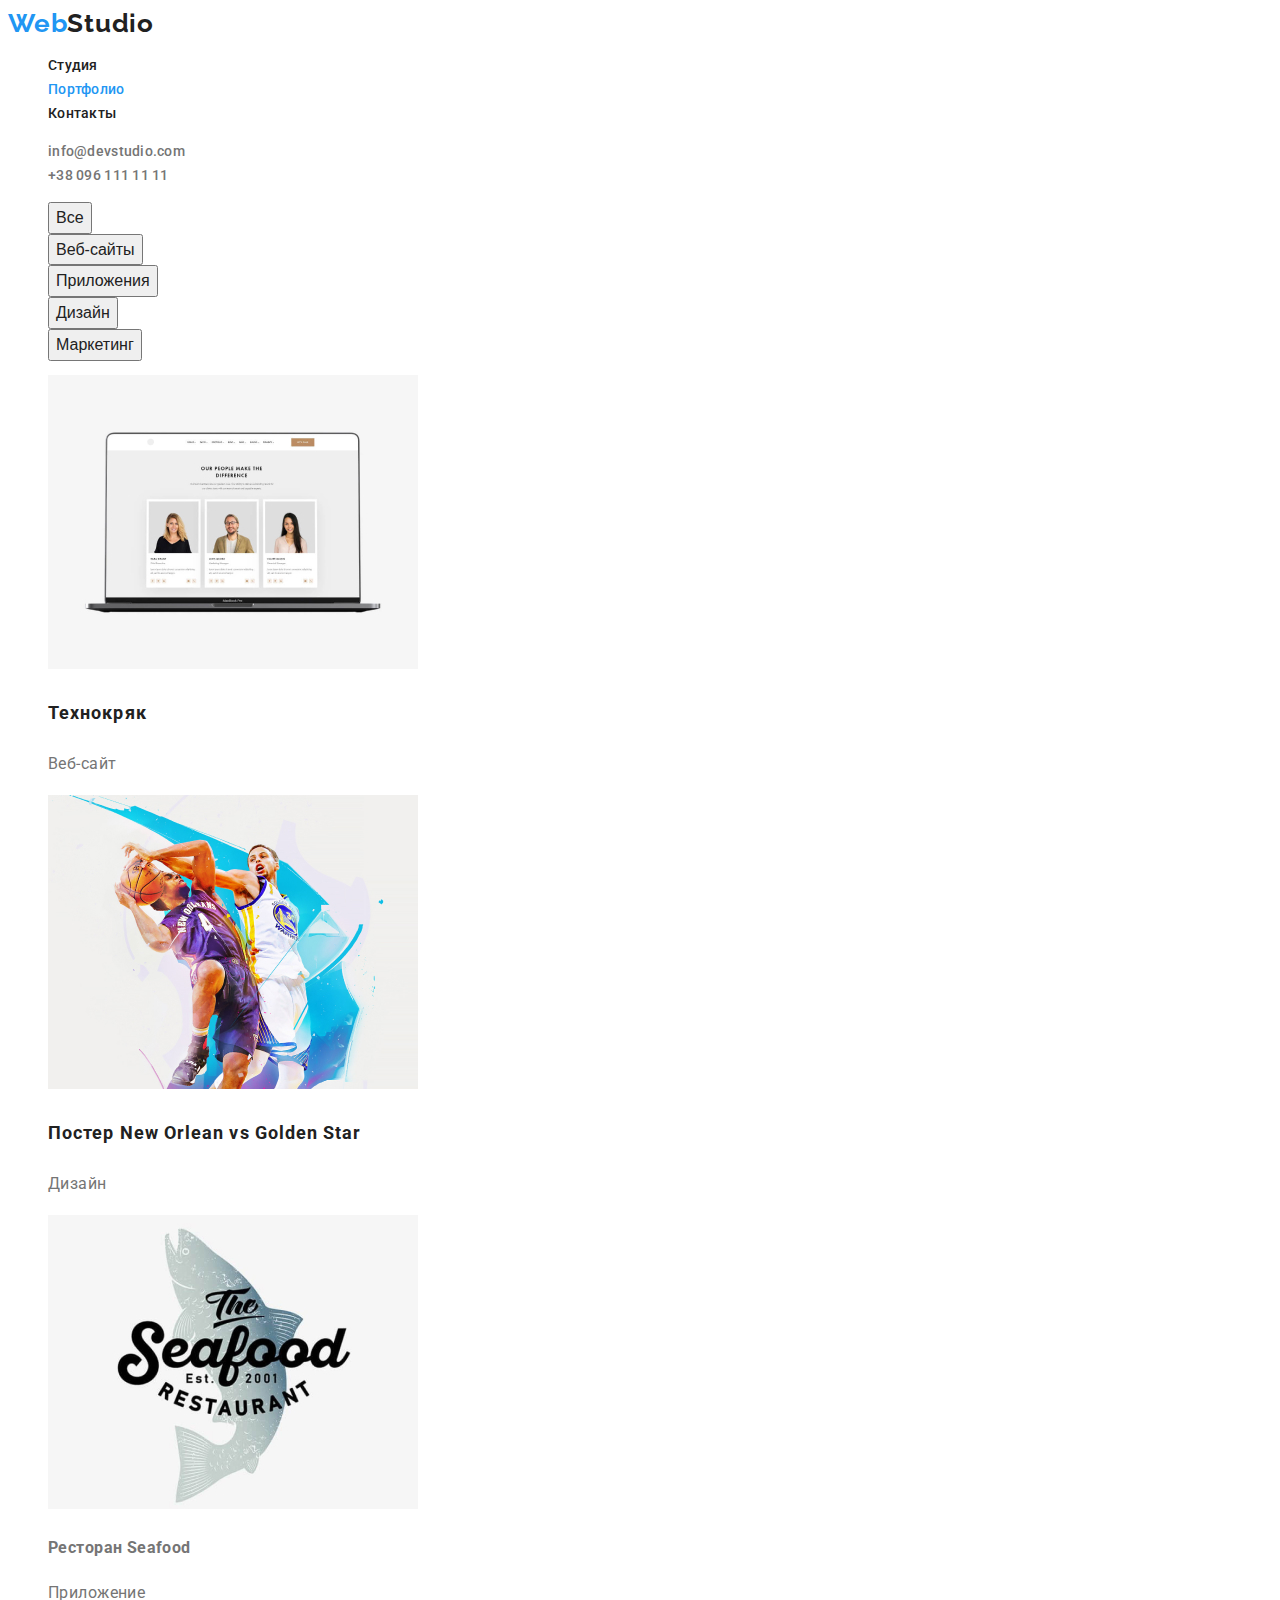
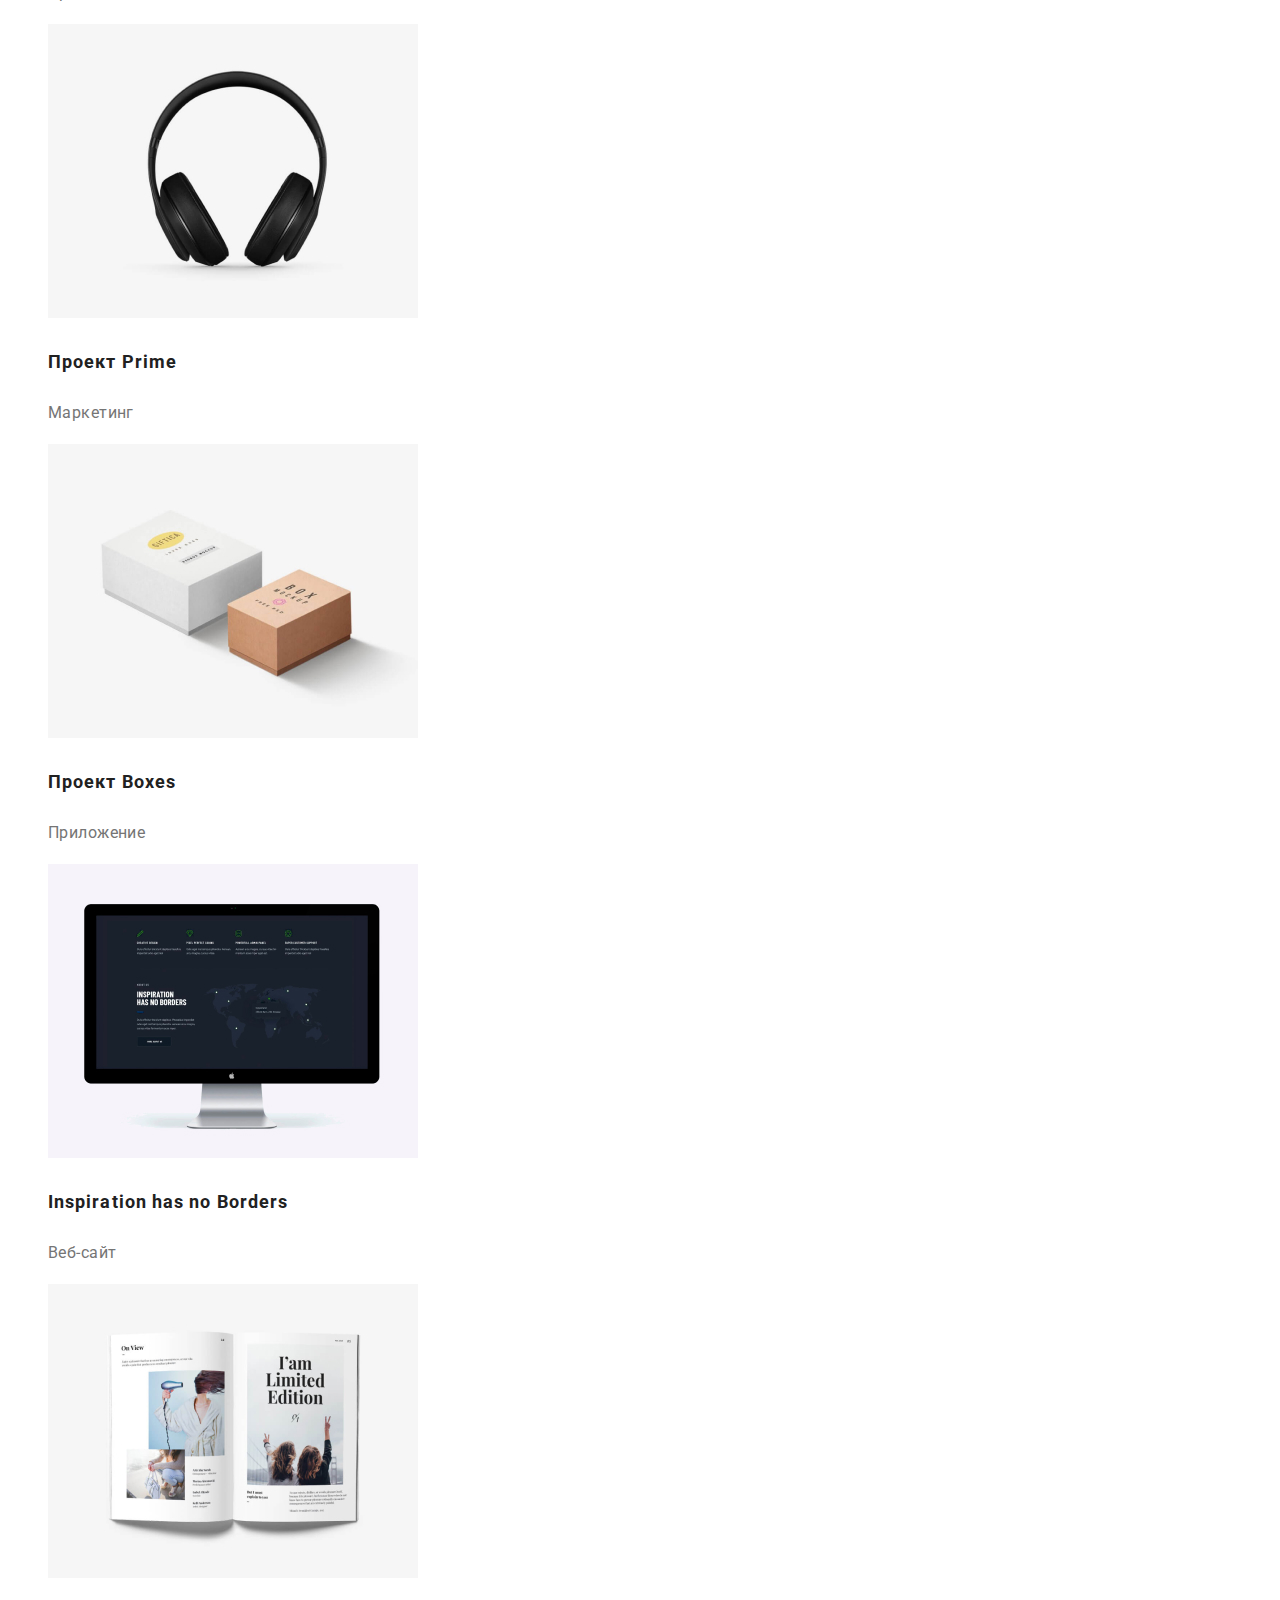
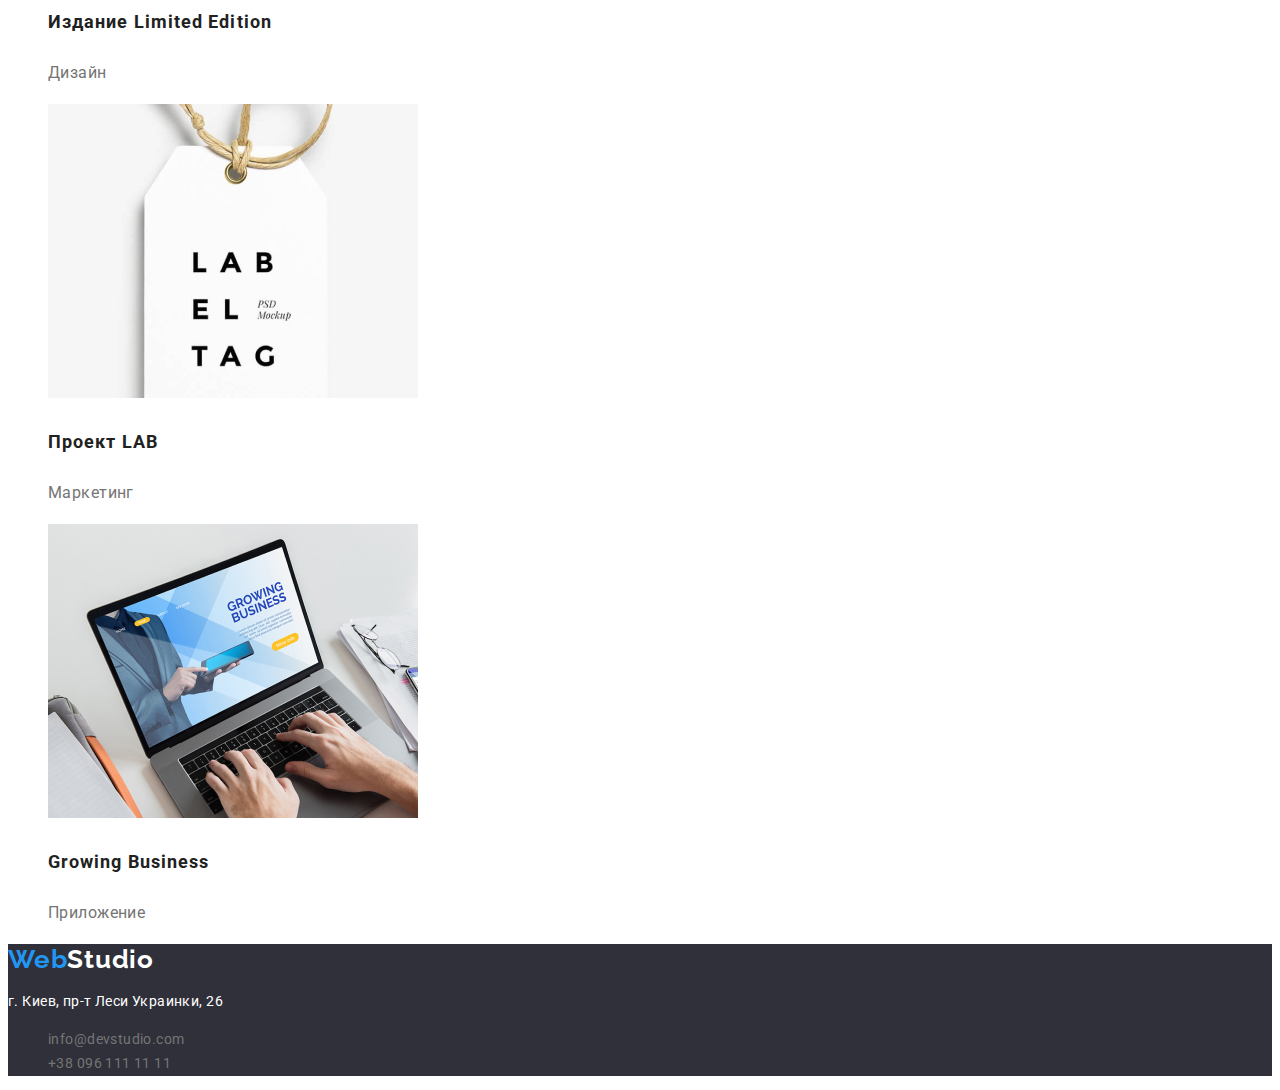
==== portfolio.html @ 4ecb0c6a "выполненая дз2" ====
<!DOCTYPE html>
<html lang="ru">

<head>
    <meta charset="UTF-8">
    <meta http-equiv="X-UA-Compatible" content="IE=edge">
    <meta name="viewport" content="width=device-width, initial-scale=1.0">
    <title>Портфолио</title>
    <link href="./css/styles.css" rel="stylesheet">
    <link rel="preconnect" href="https://fonts.googleapis.com">
    <link rel="preconnect" href="https://fonts.gstatic.com" crossorigin>
    <link href="https://fonts.googleapis.com/css2?family=Raleway:wght@700&family=Roboto:wght@400;500;700;900&display=swap"
        rel="stylesheet">
</head>

<body>
<header>
    <nav class="site-nav">
        <a lang="en" class="logo" href="">Web<span class="logo-black">Studio</span></a>
        <ul class="list-item">
            <li>
                <a class="link" href="./index.html">Студия</a>
            </li>
            <li>
                <a class="link current-page" href="./portfolio.html">Портфолио</a>
            </li>
            <li>
                <a class="link" href="">Контакты</a>
            </li>
        </ul>
    </nav>

    <ul class="contacts-head list-item">
        <li><a class="link" href="mailto:info@devstudio.com">info@devstudio.com</a></li>
        <li><a class="link" href="tel:+380961111111">+38 096 111 11 11</a></li>
    </ul>
</header>

    <main class="portfolio">
        <ul class="list-item">
            <li> <button type="button" class="button">Все</button></li>
            <li> <button type="button" class="button">Веб-сайты</button></li>
            <li> <button type="button" class="button">Приложения</button></li>
            <li> <button type="button" class="button">Дизайн</button></li>
            <li> <button type="button" class="button">Маркетинг</button></li>
        </ul>

        <ul class="list-item">
            <li><img src="./images/portfolio/portfolio1.jpg" alt="ноутбук с открытым веб-сайтом" width="370"> 
                <h3 class="title">Технокряк</h3>
                <p class="text">Веб-сайт</p>            
            </li>
            <li><img src="./images/portfolio/portfolio2.jpg" alt="2 игрока клубов Нью-Орлеанс и Голден Стар играют в баскетбол" width="370">
                <h3 class="title">Постер New Orlean vs Golden Star</h3>
                <p class="text">Дизайн</p>
            </li>
            <li><img src="./images/portfolio/portfolio3.jpg" alt="логотип ресторана Сиафуд" width="370">
                <h3>Ресторан Seafood</h3>
                <p class="text">Приложение</p>
            </li>
            <li><img src="./images/portfolio/portfolio4.jpg" alt="наушники" width="370">
                <h3 class="title">Проект Prime</h3>
                <p class="text">Маркетинг</p>
            </li>
            <li><img src="./images/portfolio/portfolio5.jpg" alt="две коробочки" width="370">
                <h3 class="title">Проект Boxes</h3>
                <p class="text">Приложение</p>
            </li>
            <li><img src="./images/portfolio/portfolio6.jpg" alt="монитор с открытым веб-сайтом" width="370">
                <h3 lang="en" class="title">Inspiration has no Borders</h3>
                <p class="text">Веб-сайт</p>
            </li>
            <li><img src="./images/portfolio/portfolio7.jpg" alt="развернутый гланцевый журнал" width="370">
                <h3 class="title">Издание Limited Edition</h3>
                <p class="text">Дизайн</p>
            </li>
            <li><img src="./images/portfolio/portfolio8.jpg" alt="этикетка Лаб" width="370">
                <h3 class="title">Проект LAB</h3>
                <p class="text">Маркетинг</p>
            </li>
            <li><img src="./images/portfolio/portfolio9.jpg" alt="ноутбук с открытым веб-сайтом грувин бизнеса" width="370">
                <h3 lang="en" class="title">Growing Business</h3>
                <p class="text">Приложение</p>
            </li>               
           
        </ul>

    </main>

    <footer class="footer">
        <address>
            <a lang="en" class="logo" href="">Web<span class="logo-white">Studio</span></a>
            <p class="address">г. Киев, пр-т Леси Украинки, 26</p>
            <ul class="list-item">
                <li><a class="link" href="mailto:info@devstudio.com">info@devstudio.com</a></li>
                <li><a class="link" href="tel:+380961111111">+38 096 111 11 11</a></li>
            </ul>
        </address>
    </footer>

</body>

</html>
---- css/styles.css ----
:root {
    --black-text: #212121;
    --grey-text: #757575;
    --grey-text-footer: color: rgba(255, 255, 255, 0.6);
    --dark-grey: #2F303A; /* background-color */
    --white-text: #FFFFFF;
    --blue: #2196F3;

}

body {
    font-family: 'Roboto', sans-serif;
    color: var(--grey-text);
    font-size: 14px;
    line-height: 1.71;
    letter-spacing: 0.03em;
}

/* Хедер (навигация и конктакты*/
.site-nav .link {
    color: var(--black-text);
    font-weight: 500;
    font-size: 14px;
    line-height: 1.14;
    letter-spacing: 0.02em;
    text-decoration: none;
}

.logo {
    font-family: 'Raleway';
    font-weight: 700;
    font-size: 26px;
    line-height: 1.19;
    letter-spacing: 0.03em;
    font-style: normal;
    color: var(--blue);
    text-decoration: none;
}

.logo-black {
    color: var(--black-text);
}

.logo-white {
    color: var(--white-text);
}

.contacts-head .link {
    color: var(--grey-text);
    font-weight: 500;
    font-size: 14px;
    line-height: 1.14;
    letter-spacing: 0.02em;
    text-decoration: none;
}



.list-item {
    list-style-type: none;
}

.link.current-page {
    color: var(--blue);
}

/* Мейн */

/* Хироу секция */

.hero {
     background-color: var(--dark-grey); 
}

.hero-title {
    font-weight: 900;
    font-size: 44px;
    line-height: 1.36;
    text-align: center;
    letter-spacing: 0.06em;
    text-transform: uppercase;
    color: var(--white-text);
}

.hero-button {
    cursor: pointer;
    font-style: inherit;
    font-weight: 700;
    font-size: 16px;
    line-height: 1.88; 
    text-align: center;
    letter-spacing: 0.06em;
    color: var(--white-text);
    background-color: var(--blue);
}

/* Особенности */

.spec-title {    
    font-size: 14px;
    line-height: 1.14px;
    text-transform: uppercase;
    color: var(--black-text);
}

/* Чем мы занимаемся и наша команда*/
.work-title,
.team-title {
    font-size: 36px;
    line-height: 1.17;
    text-align: center;
    color: var(--black-text);
}

.team-name {
    font-weight: 500;
    font-size: 16px;
    line-height: 1.19;
    color: var(--black-text);
}

.team-position {
    font-size: 16px;
    line-height: 1.19;    
}

/* Футтер */

.footer {
    background-color: var(--dark-grey);
}

.address {
    font-style: normal;
    color: var(--white-text);
}

.footer .link {
    color: var(--grey-text-footergrey-text);    
    text-decoration: none;
    font-style: normal;
}

.link:hover, 
.link:focus {
    color: var(--blue);
}

/* Портфолио */

.portfolio .title {
    font-size: 18px;
    line-height: 2;
    letter-spacing: 0.06em;
    color: var(--black-text);
}

.portfolio .text {
    font-size: 16px;
    line-height: 1.88;
}

.portfolio .button {
    color: var(--black-text);
    font-weight: 500;
    font-size: 16px;
    line-height: 1.62;
    text-align: center;
    cursor: pointer;
    font-style: inherit;
}

.portfolio .button:hover,
.portfolio .button:focus {
    color: var(--white-text);
    background-color: var(--blue);
}
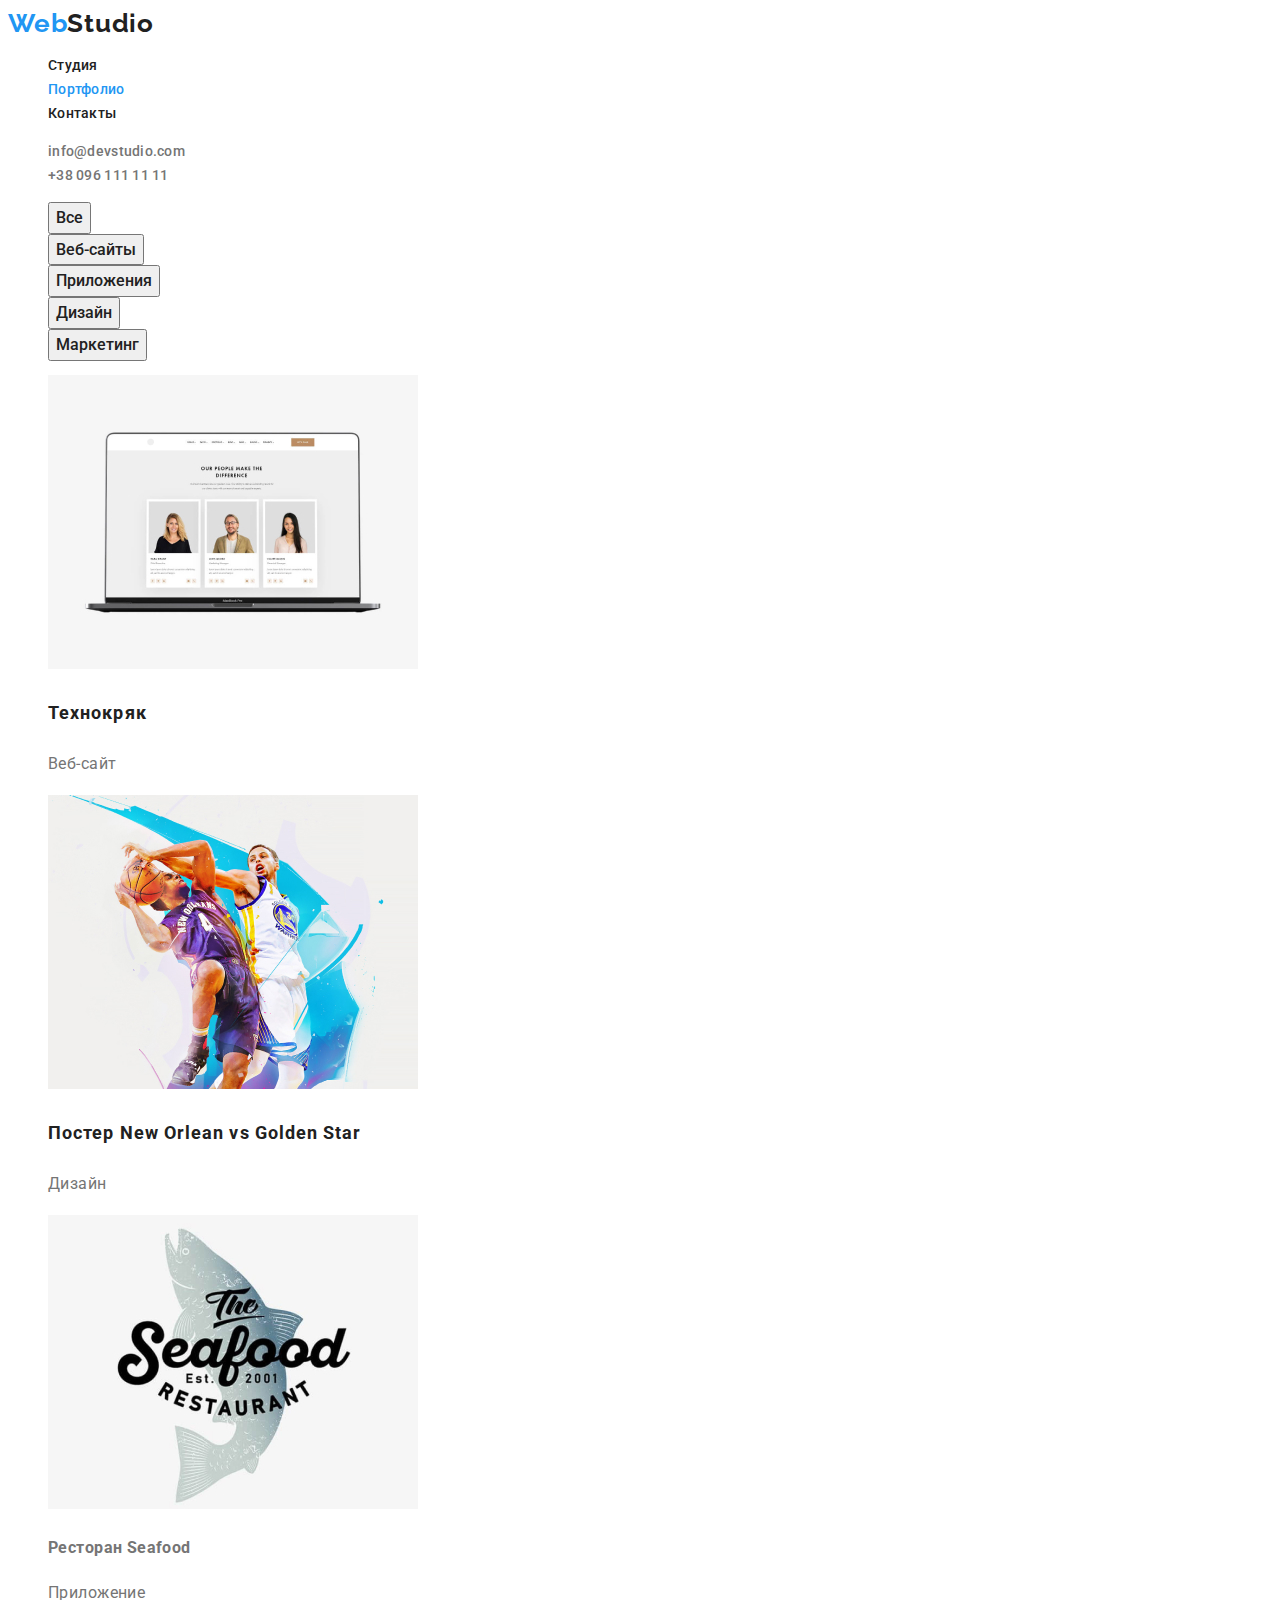
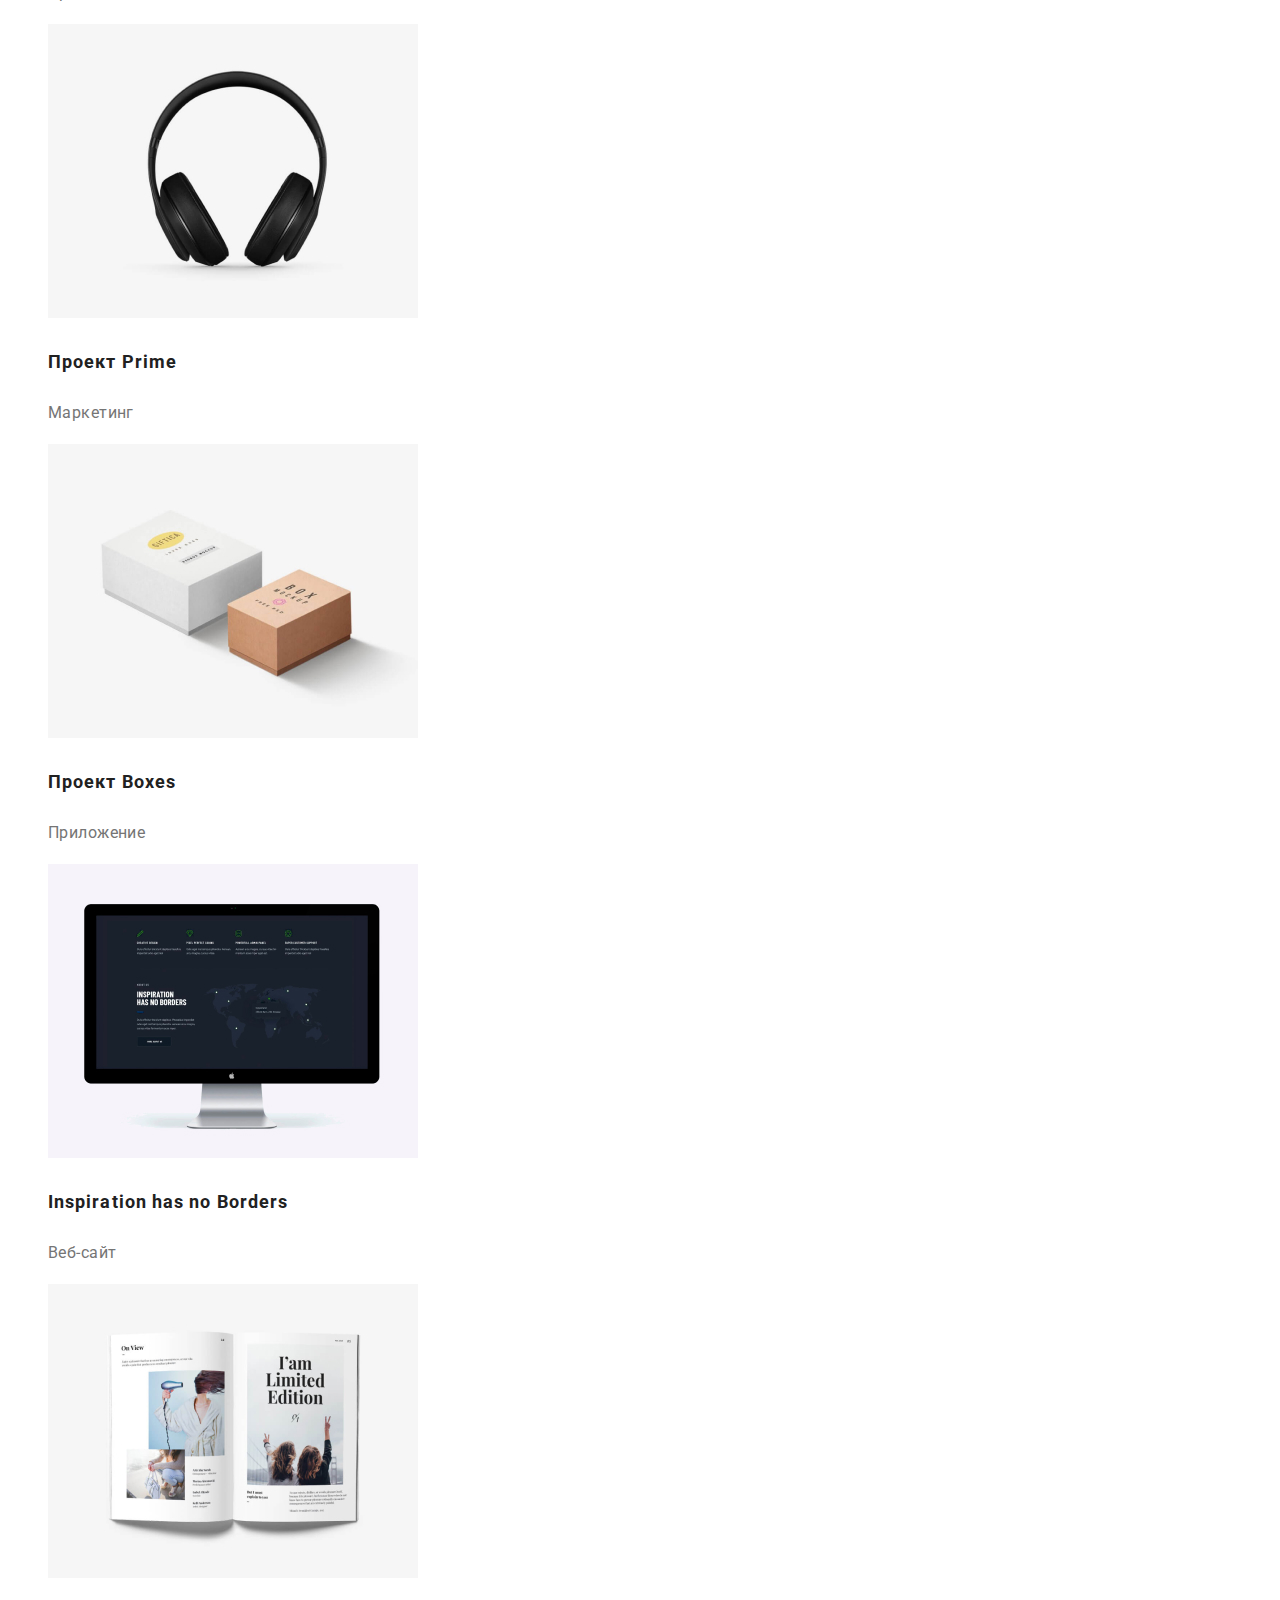
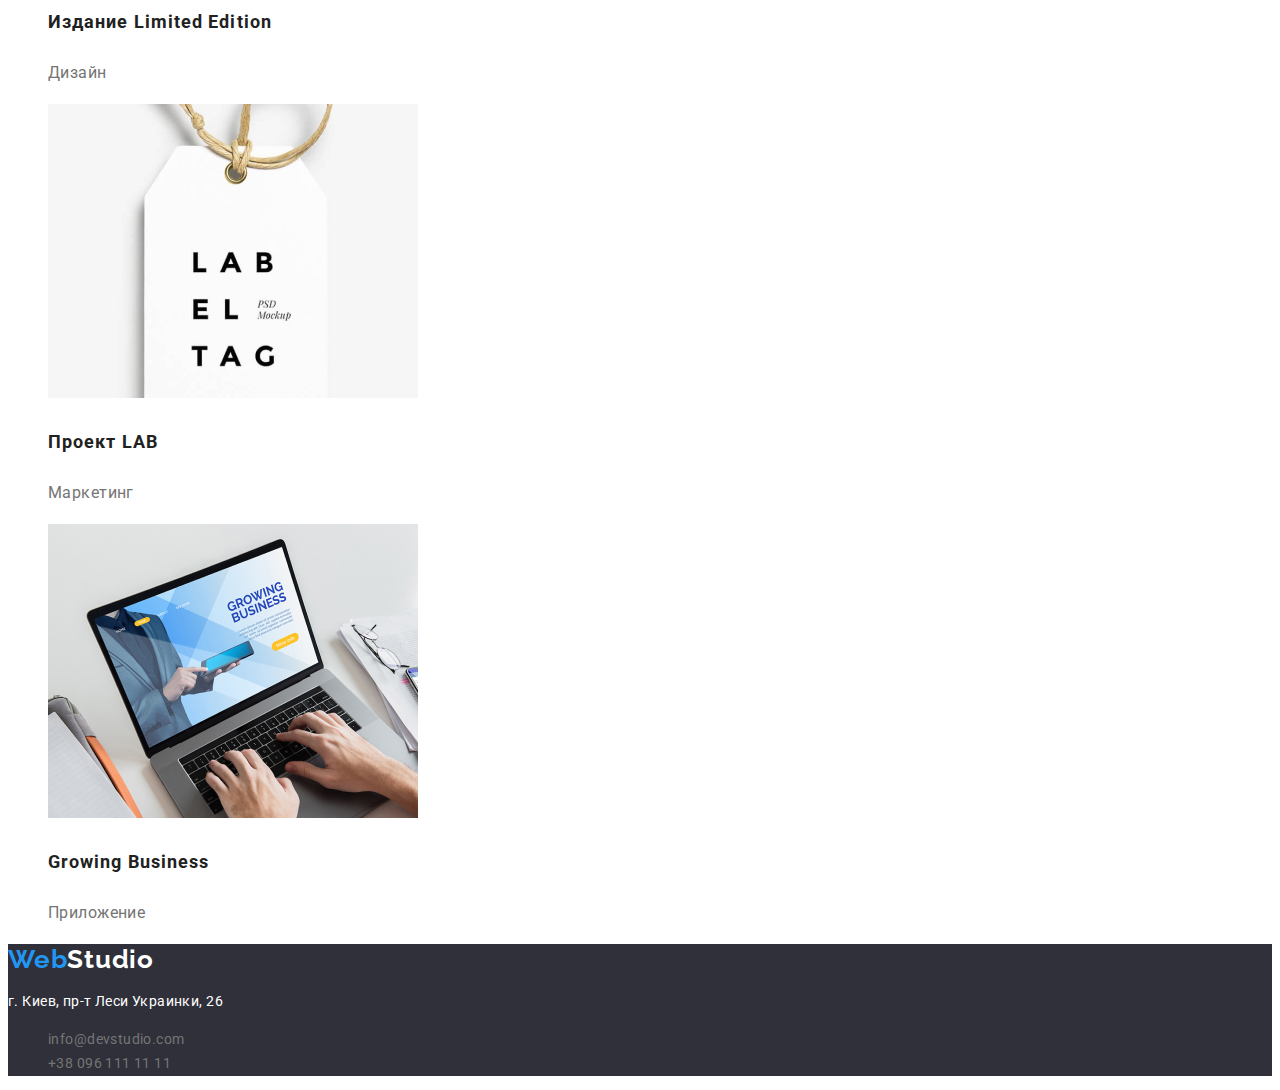
==== commit 470b60bf: "исправленные замечания дз2" ====
--- a/portfolio.html
+++ b/portfolio.html
@@ -88,9 +88,9 @@
     </main>
 
     <footer class="footer">
-        <address>
-            <a lang="en" class="logo" href="">Web<span class="logo-white">Studio</span></a>
-            <p class="address">г. Киев, пр-т Леси Украинки, 26</p>
+        <a lang="en" class="logo" href="">Web<span class="logo-white">Studio</span></a>
+        <address class="address">            
+            <p class="physical-address">г. Киев, пр-т Леси Украинки, 26</p>
             <ul class="list-item">
                 <li><a class="link" href="mailto:info@devstudio.com">info@devstudio.com</a></li>
                 <li><a class="link" href="tel:+380961111111">+38 096 111 11 11</a></li>
--- a/css/styles.css
+++ b/css/styles.css
@@ -84,7 +84,7 @@
 
 .hero-button {
     cursor: pointer;
-    font-style: inherit;
+    font-family: inherit;
     font-weight: 700;
     font-size: 16px;
     line-height: 1.88; 
@@ -132,13 +132,15 @@
 
 .address {
     font-style: normal;
+}
+
+.physical-address {
     color: var(--white-text);
 }
 
 .footer .link {
-    color: var(--grey-text-footergrey-text);    
-    text-decoration: none;
-    font-style: normal;
+    color: var(--grey-text-footer);    
+    text-decoration: none;    
 }
 
 .link:hover, 
@@ -167,7 +169,7 @@
     line-height: 1.62;
     text-align: center;
     cursor: pointer;
-    font-style: inherit;
+    font-family: inherit;
 }
 
 .portfolio .button:hover,
